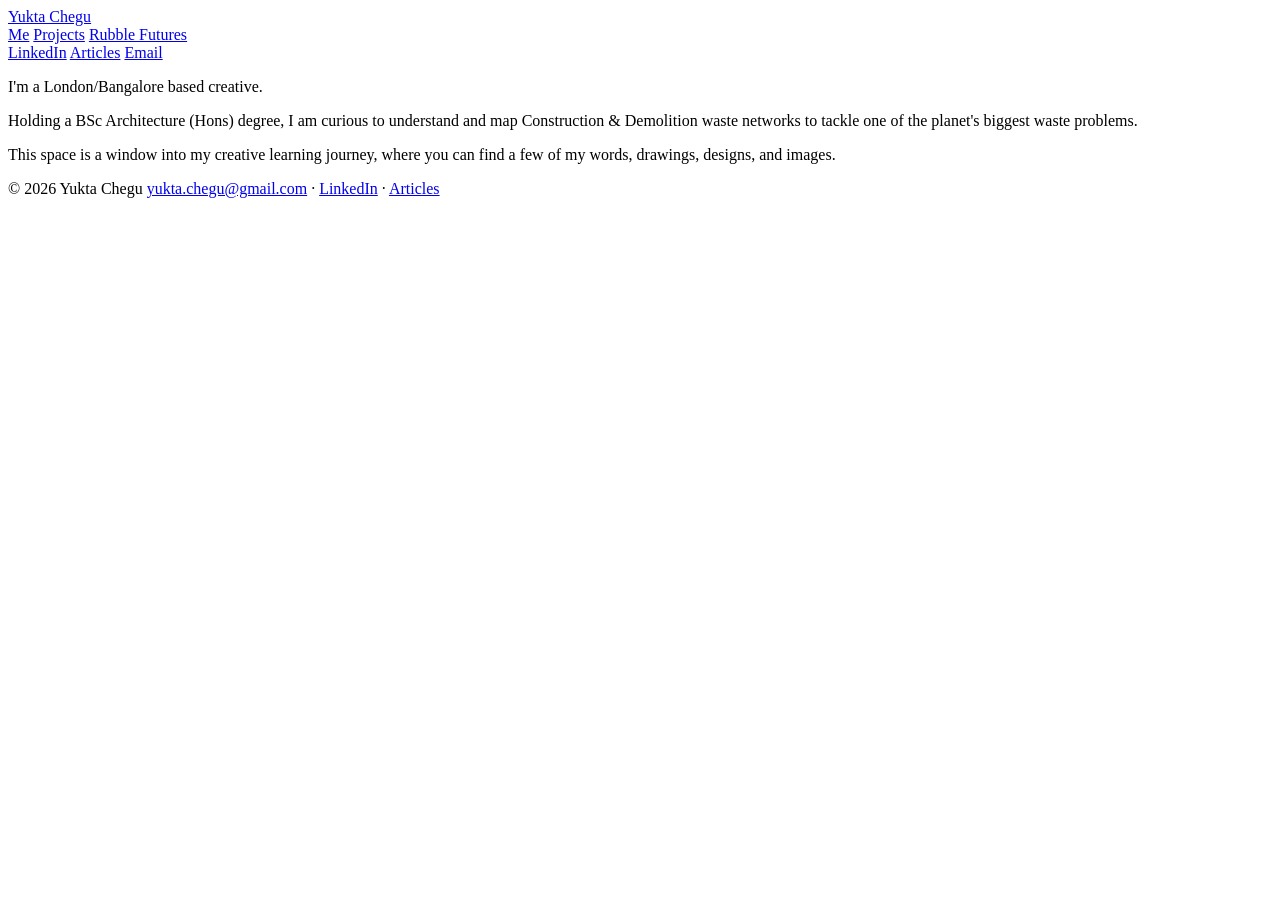
==== about.html @ e2dec67e "Add files via upload" ====
<!DOCTYPE html>
<html lang="en">
<head>
<meta charset="UTF-8">
<meta name="viewport" content="width=device-width, initial-scale=1">
<title>Yukta Chegu - Me</title>
<link rel="stylesheet" href="css/style.css">
</head>
<body>

<header class="site">
 <div class="wrap">
  <a class="wordmark" href="index.html">Yukta Chegu</a>
  <nav class="main">
   <a href="about.html" class="active">Me</a>
   <a href="index.html">Projects</a>
   <a href="rubble-futures.html">Rubble Futures</a>
  </nav>
  <div class="socials">
   <a href="https://uk.linkedin.com/in/yuktachegu" target="_blank" rel="noopener">LinkedIn</a>
   <a href="https://linktr.ee/yuktachegu" target="_blank" rel="noopener">Articles</a>
   <a href="mailto:yukta.chegu@gmail.com">Email</a>
  </div>
 </div>
</header>

<section class="about-body">
 <div class="wrap">
  <div class="intro-col">
   <p>I'm a London/Bangalore based creative.</p>
   <p>Holding a BSc Architecture (Hons) degree, I am curious to understand and map Construction & Demolition waste networks to tackle one of the planet's biggest waste problems.</p>
   <p>This space is a window into my creative learning journey, where you can find a few of my words, drawings, designs, and images. </p>
  </div>
 </div>
</section>

<footer class="site">
 <div class="wrap">
  <span>© 2026 Yukta Chegu</span>
  <span><a href="mailto:yukta.chegu@gmail.com">yukta.chegu@gmail.com</a> · <a href="https://uk.linkedin.com/in/yuktachegu" target="_blank" rel="noopener">LinkedIn</a> · <a href="https://linktr.ee/yuktachegu" target="_blank" rel="noopener">Articles</a></span>
 </div>
</footer>

</body>
</html>
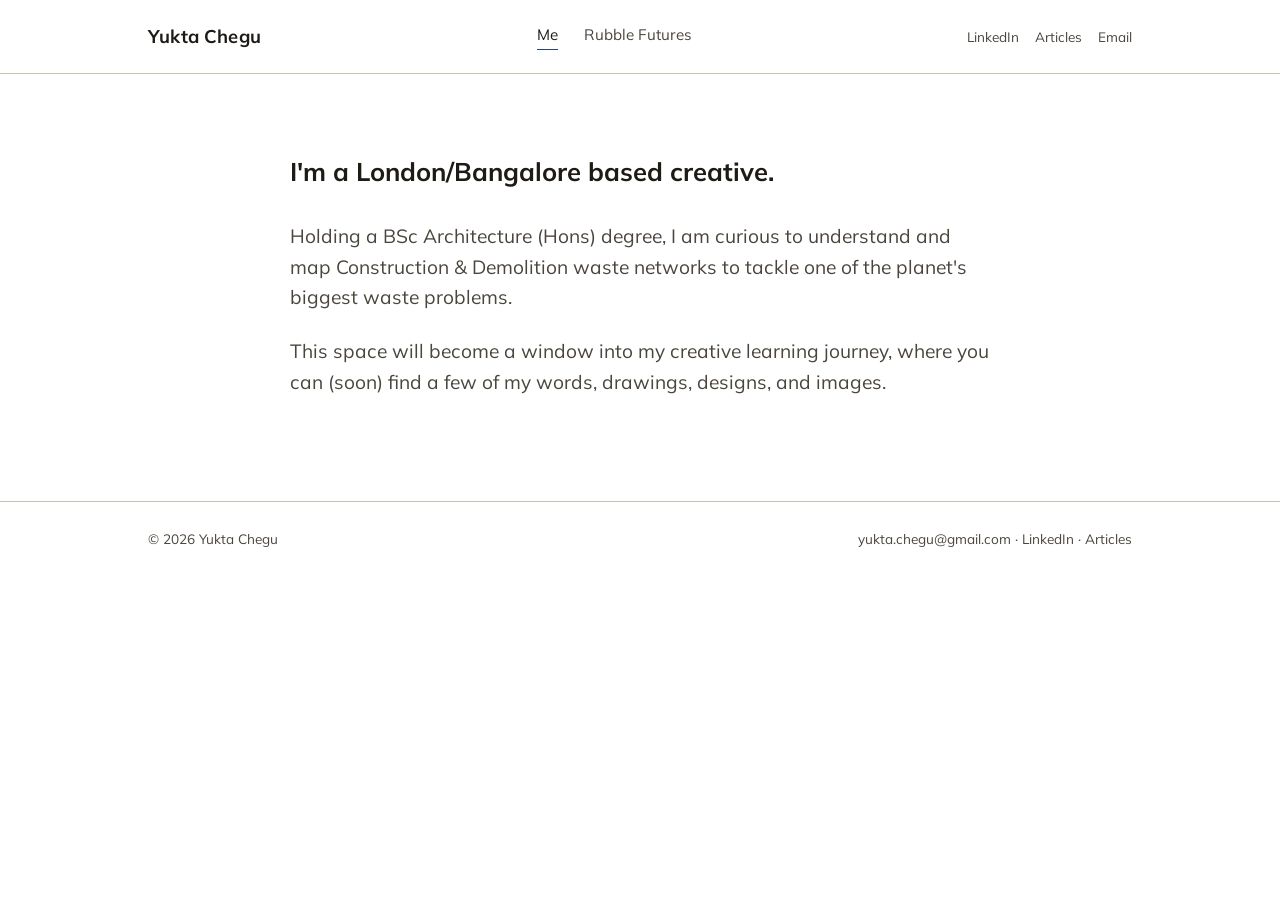
==== commit 6de5ee70: "Update about.html" ====
--- a/about.html
+++ b/about.html
@@ -13,7 +13,6 @@
   <a class="wordmark" href="index.html">Yukta Chegu</a>
   <nav class="main">
    <a href="about.html" class="active">Me</a>
-   <a href="index.html">Projects</a>
    <a href="rubble-futures.html">Rubble Futures</a>
   </nav>
   <div class="socials">
@@ -29,7 +28,7 @@
   <div class="intro-col">
    <p>I'm a London/Bangalore based creative.</p>
    <p>Holding a BSc Architecture (Hons) degree, I am curious to understand and map Construction & Demolition waste networks to tackle one of the planet's biggest waste problems.</p>
-   <p>This space is a window into my creative learning journey, where you can find a few of my words, drawings, designs, and images. </p>
+   <p>This space will become a window into my creative learning journey, where you can (soon) find a few of my words, drawings, designs, and images. </p>
   </div>
  </div>
 </section>
--- a/css/style.css
+++ b/css/style.css
@@ -0,0 +1,167 @@
+@import url('https://fonts.googleapis.com/css2?family=Mulish:wght@400;500;600;700&display=swap');
+
+:root{
+  --paper:#FFFFFF;
+  --paper-deep:#F2F2F2;
+  --ink:#1E1B16;
+  --ink-soft:#4A453D;
+  --blue:#2B4570;
+  --ochre:#B98530;
+  --line:#C9C2B4;
+  --max:1040px;
+}
+
+*{box-sizing:border-box;}
+html{scroll-behavior:smooth;}
+body{
+  margin:0;
+  background:var(--paper);
+  color:var(--ink);
+  font-family:'Mulish',-apple-system,'Helvetica Neue',Arial,sans-serif;
+  font-size:14px;
+  line-height:1.6;
+}
+a{color:inherit;}
+img{max-width:100%;display:block;}
+
+h1,h2,h3{
+  font-family:'Mulish',-apple-system,'Helvetica Neue',Arial,sans-serif;
+  font-weight:700;
+  line-height:1.05;
+  margin:0 0 .3em;
+}
+
+.wrap{max-width:var(--max);margin:0 auto;padding:0 28px;}
+
+/* --- header --- */
+header.site{
+  border-bottom:1px solid var(--line);
+  padding:22px 0;
+}
+header.site .wrap{
+  display:flex;
+  justify-content:space-between;
+  align-items:center;
+  gap:20px;
+  flex-wrap:wrap;
+}
+.wordmark{
+  font-family:'Mulish',-apple-system,'Helvetica Neue',Arial,sans-serif;
+  font-size:1.15rem;
+  font-weight:700;
+  text-decoration:none;
+  letter-spacing:.01em;
+}
+nav.main{display:flex;gap:26px;}
+nav.main a{text-decoration:none;font-size:.95rem;color:var(--ink-soft);border-bottom:1px solid transparent;padding-bottom:2px;transition:border-color .15s;}
+nav.main a:hover,nav.main a.active{border-color:var(--blue);color:var(--ink);}
+.socials{display:flex;gap:16px;font-size:.85rem;}
+.socials a{text-decoration:none;color:var(--ink-soft);}
+.socials a:hover{color:var(--blue);}
+
+/* --- hero (index) --- */
+.hero{padding:64px 0 40px;border-bottom:1px solid var(--line);}
+.hero h1{font-size:clamp(2.3rem,5vw,3.6rem);max-width:11ch;}
+.hero p{color:var(--ink-soft);max-width:46ch;font-size:1.05rem;margin-top:14px;}
+
+/* --- project index grid --- */
+.project-grid{
+  display:grid;
+  grid-template-columns:repeat(3,1fr);
+  gap:32px 28px;
+  padding:20px 0 60px;
+}
+.project-card{
+  text-decoration:none;
+  color:var(--ink);
+  display:block;
+}
+.project-card .thumb{
+  width:100%;aspect-ratio:4/3;
+  background:var(--paper-deep);
+  border:1px solid var(--line);
+  overflow:hidden;
+  display:flex;align-items:center;justify-content:center;
+  font-size:.75rem;color:var(--ink-soft);text-align:center;line-height:1.3;
+  padding:0;
+  margin-bottom:14px;
+}
+.project-card .thumb img{
+  width:100%;
+  height:100%;
+  object-fit:cover;
+  object-position:center;
+  display:block;
+}
+.project-card h2{font-size:1.1rem;font-weight:600;margin:0 0 4px;}
+.project-card .sub{color:var(--ink-soft);font-size:.9rem;}
+.project-card:hover h2{color:var(--blue);}
+
+@media (max-width:640px){
+  .project-grid{grid-template-columns:repeat(2,1fr);gap:22px 16px;}
+}
+
+/* --- project detail page --- */
+.project-hero{padding:56px 0 30px;border-bottom:1px solid var(--line);}
+.project-hero .tag{
+  display:inline-block;font-size:.78rem;color:var(--blue);
+  border:1px solid var(--blue);border-radius:2px;padding:4px 9px;margin-bottom:16px;
+}
+.project-hero h1{font-size:clamp(2rem,4.5vw,3rem);max-width:16ch;}
+.project-hero .sub{color:var(--ink-soft);font-size:1.1rem;margin-top:8px;max-width:50ch;}
+
+.project-body{padding:44px 0 20px;max-width:68ch;}
+.project-body p{margin:0 0 1.3em;}
+.project-body h3{font-size:1.15rem;margin-top:1.6em;}
+
+.placeholder-img{
+  background:var(--paper-deep);
+  border:1px dashed var(--line);
+  color:var(--ink-soft);
+  font-size:.82rem;
+  display:flex;align-items:center;justify-content:center;
+  text-align:center;
+  padding:16px;
+  margin:28px 0;
+  min-height:220px;
+}
+.img-caption{font-size:.85rem;color:var(--ink-soft);margin-top:-18px;margin-bottom:28px;}
+
+.credit{color:var(--ink-soft);font-size:.9rem;margin-top:20px;}
+
+/* --- folio pdf --- */
+.pdf-embed{
+  border:1px solid var(--line);
+  margin:10px 0 60px;
+  height:85vh;
+  min-height:600px;
+}
+.pdf-embed iframe{width:100%;height:100%;border:0;display:block;}
+
+/* --- folio grid (unused, kept for reference) --- */
+.folio-grid{
+  display:grid;
+  grid-template-columns:repeat(3,1fr);
+  gap:4px;
+  padding:40px 0 60px;
+}
+.folio-grid .placeholder-img{margin:0;aspect-ratio:1/1;min-height:0;}
+
+/* --- about page --- */
+.about-body{padding:80px 0 60px;}
+.about-body .intro-col{max-width:700px;margin:0 auto;text-align:left;}
+.about-body p{font-size:1.2rem;margin:0 0 1.2em;color:var(--ink-soft);}
+.about-body p:first-child{color:var(--ink);font-weight:700;font-size:1.6rem;line-height:1.4;}
+
+/* --- footer --- */
+footer.site{border-top:1px solid var(--line);padding:26px 0;margin-top:20px;}
+footer.site .wrap{display:flex;justify-content:space-between;flex-wrap:wrap;gap:10px;font-size:.85rem;color:var(--ink-soft);}
+footer.site a{text-decoration:none;color:var(--ink-soft);}
+footer.site a:hover{color:var(--blue);}
+
+.back-top{display:inline-block;margin:10px 0 40px;font-size:.85rem;color:var(--ink-soft);text-decoration:none;}
+.back-top:hover{color:var(--blue);}
+
+@media (max-width:640px){
+  .folio-grid{grid-template-columns:repeat(2,1fr);}
+}
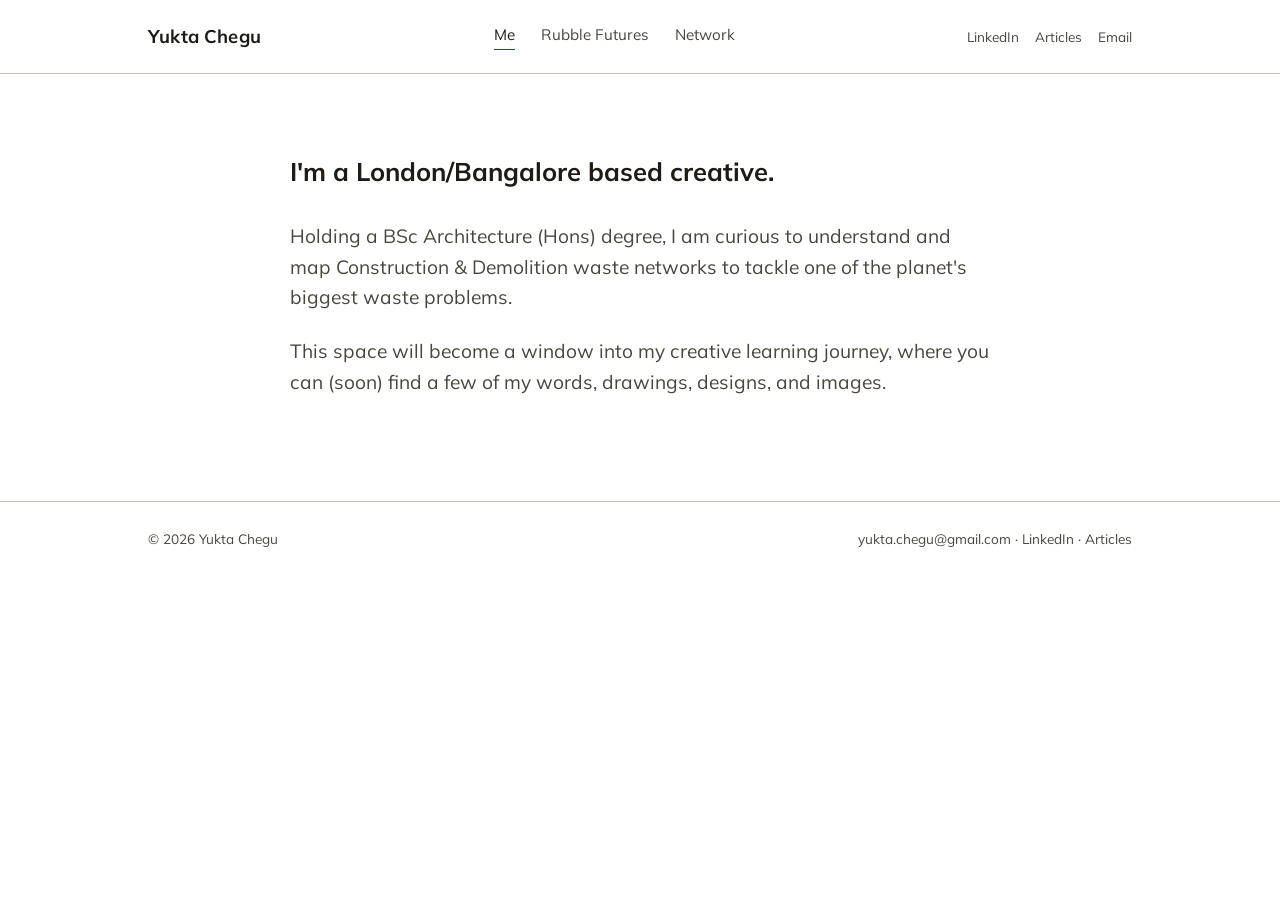
==== commit f1887e75: "Update about.html" ====
--- a/about.html
+++ b/about.html
@@ -13,7 +13,9 @@
   <a class="wordmark" href="index.html">Yukta Chegu</a>
   <nav class="main">
    <a href="about.html" class="active">Me</a>
-   <a href="rubble-futures.html">Rubble Futures</a>
+   <a href="index.html">Rubble Futures</a>
+   <a href="stakeholders.html">Network</a>
+
   </nav>
   <div class="socials">
    <a href="https://uk.linkedin.com/in/yuktachegu" target="_blank" rel="noopener">LinkedIn</a>
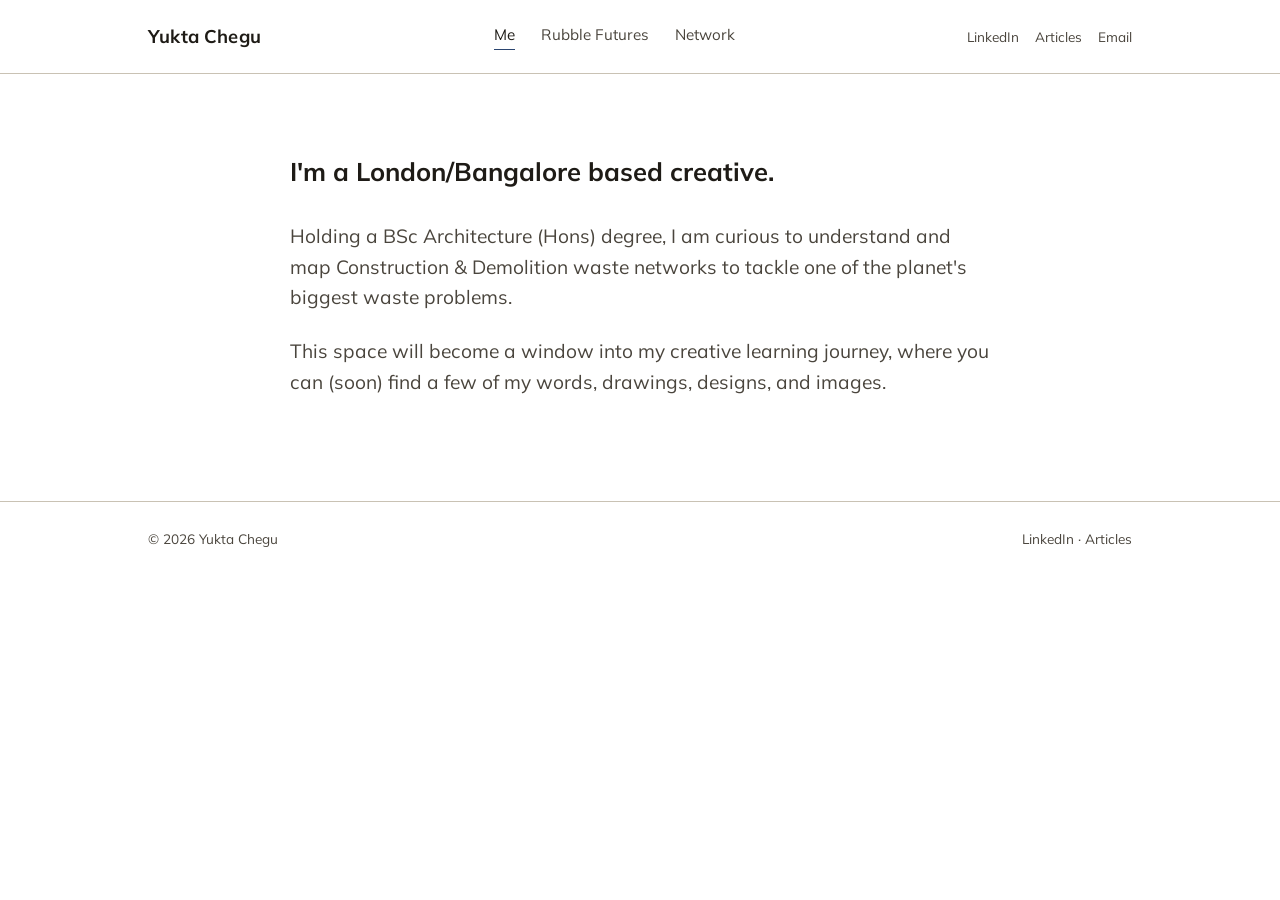
==== commit 664bd767: "Update about.html" ====
--- a/about.html
+++ b/about.html
@@ -38,7 +38,7 @@
 <footer class="site">
  <div class="wrap">
   <span>© 2026 Yukta Chegu</span>
-  <span><a href="mailto:yukta.chegu@gmail.com">yukta.chegu@gmail.com</a> · <a href="https://uk.linkedin.com/in/yuktachegu" target="_blank" rel="noopener">LinkedIn</a> · <a href="https://linktr.ee/yuktachegu" target="_blank" rel="noopener">Articles</a></span>
+  <span><a href="https://uk.linkedin.com/in/yuktachegu" target="_blank" rel="noopener">LinkedIn</a> · <a href="https://linktr.ee/yuktachegu" target="_blank" rel="noopener">Articles</a></span>
  </div>
 </footer>
 
